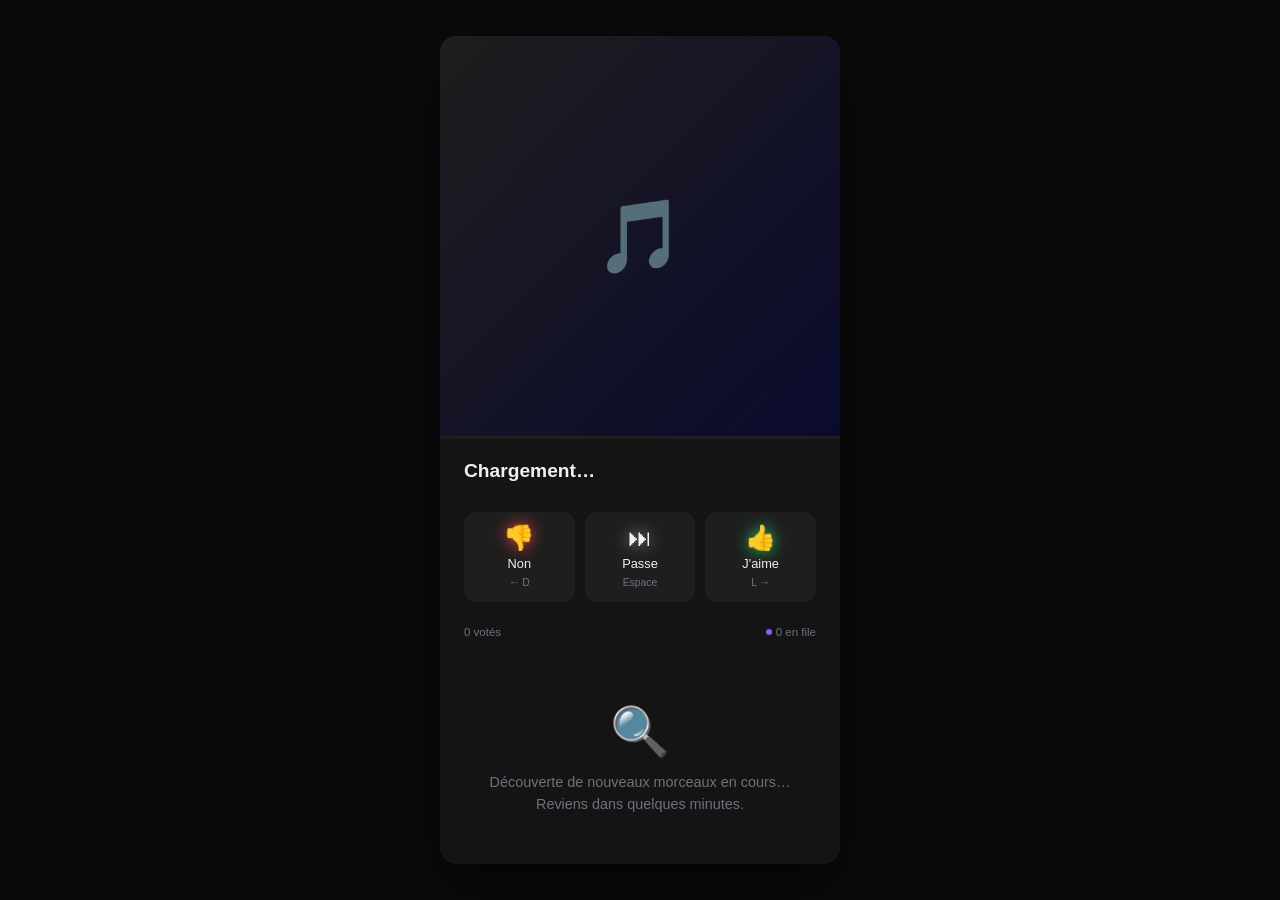
==== music_fp/templates/player.html @ 73f8df91 "feat(phase2): add preference model, discovery worker, and web player - store.py: add votes + candida" ====
<!DOCTYPE html>
<html lang="fr">
<head>
<meta charset="UTF-8">
<meta name="viewport" content="width=device-width, initial-scale=1">
<title>music-fp</title>
<style>
  *, *::before, *::after { box-sizing: border-box; margin: 0; padding: 0; }

  :root {
    --bg: #0a0a0a;
    --surface: #141414;
    --surface2: #1e1e1e;
    --text: #f0f0f0;
    --muted: #6b7280;
    --liked: #22c55e;
    --disliked: #ef4444;
    --skip: #9ca3af;
    --accent: #8b5cf6;
    --radius: 16px;
    --transition: 280ms cubic-bezier(.4,0,.2,1);
  }

  body {
    background: var(--bg);
    color: var(--text);
    font-family: -apple-system, BlinkMacSystemFont, "Segoe UI", Roboto, sans-serif;
    min-height: 100dvh;
    display: flex;
    align-items: center;
    justify-content: center;
    padding: 16px;
  }

  #card {
    width: 100%;
    max-width: 400px;
    background: var(--surface);
    border-radius: var(--radius);
    overflow: hidden;
    box-shadow: 0 24px 60px rgba(0,0,0,.6);
    transition: opacity var(--transition), transform var(--transition);
  }
  #card.fade-out { opacity: 0; transform: scale(.96); }

  /* Album art */
  #art-wrap {
    position: relative;
    aspect-ratio: 1;
    background: linear-gradient(135deg, var(--surface2), #0a0a2e);
    overflow: hidden;
  }
  #art {
    width: 100%; height: 100%;
    object-fit: cover;
    display: block;
    transition: opacity 400ms;
  }
  #art.hidden { opacity: 0; }
  #art-placeholder {
    position: absolute; inset: 0;
    display: flex; align-items: center; justify-content: center;
    font-size: 72px;
    user-select: none;
  }

  /* Progress bar (audio) */
  #progress-wrap {
    height: 3px;
    background: var(--surface2);
    cursor: pointer;
  }
  #progress-bar {
    height: 100%;
    width: 0%;
    background: var(--accent);
    transition: width .5s linear;
  }

  /* Track info */
  #info {
    padding: 20px 24px 4px;
  }
  #track-title {
    font-size: 1.2rem;
    font-weight: 600;
    line-height: 1.3;
    white-space: nowrap;
    overflow: hidden;
    text-overflow: ellipsis;
  }
  #track-artist {
    font-size: .9rem;
    color: var(--muted);
    margin-top: 4px;
    white-space: nowrap;
    overflow: hidden;
    text-overflow: ellipsis;
  }

  /* Buttons */
  #buttons {
    display: grid;
    grid-template-columns: 1fr 1fr 1fr;
    gap: 10px;
    padding: 20px 24px 24px;
  }
  .vote-btn {
    display: flex;
    flex-direction: column;
    align-items: center;
    gap: 6px;
    padding: 14px 8px;
    border: none;
    border-radius: 12px;
    background: var(--surface2);
    color: var(--text);
    font-size: .8rem;
    font-weight: 500;
    cursor: pointer;
    transition: background var(--transition), transform 120ms;
    -webkit-tap-highlight-color: transparent;
  }
  .vote-btn:hover { filter: brightness(1.2); }
  .vote-btn:active { transform: scale(.94); }

  #btn-liked  { --c: var(--liked); }
  #btn-dislike{ --c: var(--disliked); }
  #btn-skip   { --c: var(--skip); }

  .vote-btn .icon {
    font-size: 1.5rem;
    line-height: 1;
    filter: drop-shadow(0 0 8px var(--c, transparent));
  }
  .vote-btn .key {
    font-size: .65rem;
    color: var(--muted);
    font-weight: 400;
  }

  /* Footer stats */
  #footer {
    padding: 0 24px 18px;
    display: flex;
    justify-content: space-between;
    font-size: .72rem;
    color: var(--muted);
  }
  #footer span { display: flex; align-items: center; gap: 4px; }
  #dot-discovering {
    width: 6px; height: 6px; border-radius: 50%;
    background: var(--accent);
    animation: pulse 1.4s ease-in-out infinite;
    display: none;
  }
  #dot-discovering.active { display: inline-block; }
  @keyframes pulse {
    0%, 100% { opacity: .3; transform: scale(.8); }
    50% { opacity: 1; transform: scale(1.2); }
  }

  /* Empty state */
  #empty {
    display: none;
    flex-direction: column;
    align-items: center;
    padding: 48px 24px;
    gap: 12px;
    text-align: center;
  }
  #empty.visible { display: flex; }
  #empty .icon { font-size: 48px; }
  #empty p { color: var(--muted); font-size: .9rem; line-height: 1.5; }

  /* Hidden audio element */
  audio { display: none; }
</style>
</head>
<body>

<div id="card">
  <div id="art-wrap">
    <span id="art-placeholder">🎵</span>
    <img id="art" class="hidden" alt="" loading="lazy">
  </div>

  <div id="progress-wrap">
    <div id="progress-bar"></div>
  </div>

  <div id="info">
    <div id="track-title">Chargement…</div>
    <div id="track-artist"></div>
  </div>

  <div id="buttons">
    <button class="vote-btn" id="btn-dislike" data-vote="disliked">
      <span class="icon">👎</span>
      <span>Non</span>
      <span class="key">← D</span>
    </button>
    <button class="vote-btn" id="btn-skip" data-vote="skipped">
      <span class="icon">⏭</span>
      <span>Passe</span>
      <span class="key">Espace</span>
    </button>
    <button class="vote-btn" id="btn-liked" data-vote="liked">
      <span class="icon">👍</span>
      <span>J'aime</span>
      <span class="key">L →</span>
    </button>
  </div>

  <div id="footer">
    <span id="stat-votes">0 votés</span>
    <span>
      <span id="dot-discovering"></span>
      <span id="stat-queue">0 en file</span>
    </span>
  </div>

  <div id="empty">
    <span class="icon">🔍</span>
    <p>Découverte de nouveaux morceaux en cours…<br>Reviens dans quelques minutes.</p>
  </div>
</div>

<audio id="player" preload="auto"></audio>

<script>
const state = { current: null, voting: false, sessionVotes: 0 };

async function loadCurrent() {
  try {
    const r = await fetch('/api/current');
    if (!r.ok) { showEmpty(); return; }
    const data = await r.json();
    if (!data.track_id) { showEmpty(); return; }
    state.current = data;
    render(data);
  } catch { showEmpty(); }
}

async function vote(v) {
  if (!state.current || state.voting) return;
  state.voting = true;
  const trackId = state.current.track_id;

  // Animate out
  document.getElementById('card').classList.add('fade-out');

  try {
    const r = await fetch('/api/vote', {
      method: 'POST',
      headers: {'Content-Type': 'application/json'},
      body: JSON.stringify({ track_id: trackId, vote: v })
    });
    const data = await r.json();
    state.sessionVotes++;

    if (data.next) {
      state.current = data.next;
      render(data.next);
      updateStats(data.stats);
    } else {
      showEmpty();
    }
  } catch { showEmpty(); }

  document.getElementById('card').classList.remove('fade-out');
  state.voting = false;
}

function render(track) {
  document.getElementById('track-title').textContent = track.title || 'Titre inconnu';
  document.getElementById('track-artist').textContent = track.artist || '';

  const art = document.getElementById('art');
  const placeholder = document.getElementById('art-placeholder');
  if (track.thumbnail_url) {
    art.onload = () => { art.classList.remove('hidden'); placeholder.style.opacity = '0'; };
    art.onerror = () => { art.classList.add('hidden'); placeholder.style.opacity = '1'; };
    art.src = track.thumbnail_url;
  } else {
    art.classList.add('hidden');
    placeholder.style.opacity = '1';
    placeholder.textContent = artistEmoji(track.artist);
  }

  // Audio
  const player = document.getElementById('player');
  player.src = `/audio/${track.track_id}`;
  player.play().catch(() => {});  // autoplay may be blocked; OK

  document.getElementById('progress-bar').style.width = '0%';
  player.ontimeupdate = () => {
    if (player.duration) {
      const pct = (player.currentTime / player.duration) * 100;
      document.getElementById('progress-bar').style.width = pct + '%';
    }
  };

  document.getElementById('empty').classList.remove('visible');
  updateStats(track.stats);
}

function updateStats(stats) {
  if (!stats) return;
  const v = stats.total_votes || state.sessionVotes;
  document.getElementById('stat-votes').textContent = v + (v === 1 ? ' voté' : ' votés');
  document.getElementById('stat-queue').textContent = (stats.queue_size || 0) + ' en file';
  const dot = document.getElementById('dot-discovering');
  dot.classList.toggle('active', !!stats.discovering);
}

function showEmpty() {
  document.getElementById('empty').classList.add('visible');
  // Poll every 5s for new candidates
  setTimeout(loadCurrent, 5000);
}

function artistEmoji(artist) {
  const emojis = ['🎵', '🎸', '🎹', '🎷', '🥁', '🎺', '🎻', '🎤'];
  if (!artist) return '🎵';
  return emojis[artist.charCodeAt(0) % emojis.length];
}

// Progress bar click → seek
document.getElementById('progress-wrap').addEventListener('click', (e) => {
  const player = document.getElementById('player');
  if (!player.duration) return;
  const rect = e.currentTarget.getBoundingClientRect();
  player.currentTime = ((e.clientX - rect.left) / rect.width) * player.duration;
});

// Keyboard shortcuts
document.addEventListener('keydown', (e) => {
  if (e.target.tagName === 'INPUT') return;
  if (e.key === 'l' || e.key === 'L' || e.key === 'ArrowRight') vote('liked');
  if (e.key === 'd' || e.key === 'D' || e.key === 'ArrowLeft')  vote('disliked');
  if (e.key === ' ' || e.key === 'ArrowUp') { e.preventDefault(); vote('skipped'); }
});

// Button clicks
document.querySelectorAll('.vote-btn').forEach(btn => {
  btn.addEventListener('click', () => vote(btn.dataset.vote));
});

// Boot
loadCurrent();
</script>
</body>
</html>
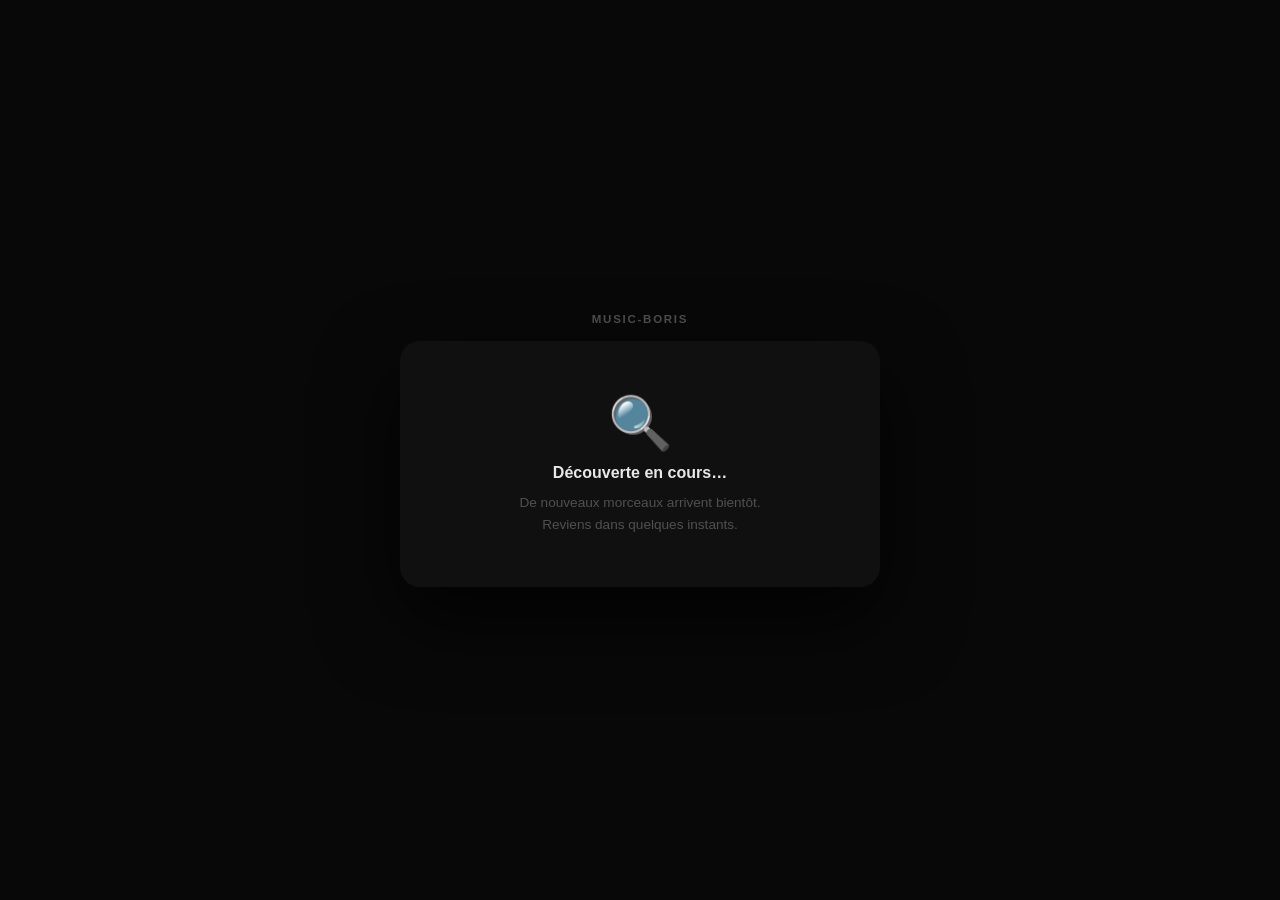
==== commit 97598222: "feat(player): YouTube IFrame player + metadata-only discovery - player.html: Replace local <audio> e" ====
--- a/music_fp/templates/player.html
+++ b/music_fp/templates/player.html
@@ -3,351 +3,420 @@
 <head>
 <meta charset="UTF-8">
 <meta name="viewport" content="width=device-width, initial-scale=1">
-<title>music-fp</title>
+<title>music-boris</title>
 <style>
   *, *::before, *::after { box-sizing: border-box; margin: 0; padding: 0; }
 
   :root {
-    --bg: #0a0a0a;
-    --surface: #141414;
-    --surface2: #1e1e1e;
-    --text: #f0f0f0;
-    --muted: #6b7280;
-    --liked: #22c55e;
+    --bg:       #080808;
+    --card:     #101010;
+    --surface:  #181818;
+    --text:     #e8e8e8;
+    --muted:    #505050;
+    --liked:    #22c55e;
     --disliked: #ef4444;
-    --skip: #9ca3af;
-    --accent: #8b5cf6;
-    --radius: 16px;
-    --transition: 280ms cubic-bezier(.4,0,.2,1);
+    --skip:     #6b7280;
+    --accent:   #a855f7;
+    --radius:   20px;
+    --dur:      260ms;
   }
 
   body {
     background: var(--bg);
     color: var(--text);
-    font-family: -apple-system, BlinkMacSystemFont, "Segoe UI", Roboto, sans-serif;
+    font-family: -apple-system, BlinkMacSystemFont, 'Segoe UI', Roboto, sans-serif;
     min-height: 100dvh;
+    display: flex;
+    flex-direction: column;
+    align-items: center;
+    justify-content: center;
+    padding: 16px;
+    gap: 16px;
+  }
+
+  /* ── Header ── */
+  #header {
+    font-size: .72rem;
+    font-weight: 600;
+    letter-spacing: .15em;
+    text-transform: uppercase;
+    color: var(--muted);
+    user-select: none;
+  }
+
+  /* ── Card ── */
+  #card {
+    width: 100%;
+    max-width: 480px;
+    background: var(--card);
+    border-radius: var(--radius);
+    overflow: hidden;
+    box-shadow: 0 32px 80px rgba(0,0,0,.75);
+    transition: opacity var(--dur) cubic-bezier(.4,0,.2,1),
+                transform var(--dur) cubic-bezier(.4,0,.2,1);
+  }
+  #card.out {
+    opacity: 0;
+    transform: scale(.96) translateY(10px);
+    pointer-events: none;
+  }
+
+  /* ── YouTube player box ── */
+  #player-box {
+    position: relative;
+    width: 100%;
+    aspect-ratio: 16 / 9;
+    background: #000;
+    overflow: hidden;
+  }
+  /* The iframe injected by YT API must fill the box */
+  #player-box > iframe {
+    position: absolute !important;
+    inset: 0 !important;
+    width: 100% !important;
+    height: 100% !important;
+    border: none !important;
+  }
+  #no-video {
+    position: absolute;
+    inset: 0;
     display: flex;
     align-items: center;
     justify-content: center;
-    padding: 16px;
-  }
-
-  #card {
-    width: 100%;
-    max-width: 400px;
-    background: var(--surface);
-    border-radius: var(--radius);
-    overflow: hidden;
-    box-shadow: 0 24px 60px rgba(0,0,0,.6);
-    transition: opacity var(--transition), transform var(--transition);
-  }
-  #card.fade-out { opacity: 0; transform: scale(.96); }
-
-  /* Album art */
-  #art-wrap {
-    position: relative;
-    aspect-ratio: 1;
-    background: linear-gradient(135deg, var(--surface2), #0a0a2e);
-    overflow: hidden;
-  }
-  #art {
-    width: 100%; height: 100%;
-    object-fit: cover;
-    display: block;
-    transition: opacity 400ms;
-  }
-  #art.hidden { opacity: 0; }
-  #art-placeholder {
-    position: absolute; inset: 0;
-    display: flex; align-items: center; justify-content: center;
     font-size: 72px;
-    user-select: none;
-  }
-
-  /* Progress bar (audio) */
-  #progress-wrap {
-    height: 3px;
-    background: var(--surface2);
-    cursor: pointer;
-  }
-  #progress-bar {
-    height: 100%;
-    width: 0%;
-    background: var(--accent);
-    transition: width .5s linear;
-  }
-
-  /* Track info */
-  #info {
-    padding: 20px 24px 4px;
-  }
-  #track-title {
-    font-size: 1.2rem;
+    background: linear-gradient(135deg, #111, #0a0a22);
+    transition: opacity 300ms;
+  }
+  #no-video.hidden { opacity: 0; pointer-events: none; }
+
+  /* ── Track info ── */
+  #track-meta {
+    padding: 20px 24px 8px;
+    min-height: 68px;
+  }
+  #artist {
+    font-size: .8rem;
     font-weight: 600;
-    line-height: 1.3;
+    color: var(--accent);
+    text-transform: uppercase;
+    letter-spacing: .06em;
     white-space: nowrap;
     overflow: hidden;
     text-overflow: ellipsis;
   }
-  #track-artist {
-    font-size: .9rem;
-    color: var(--muted);
+  #title {
+    font-size: 1.2rem;
+    font-weight: 700;
+    line-height: 1.3;
     margin-top: 4px;
     white-space: nowrap;
     overflow: hidden;
     text-overflow: ellipsis;
   }
 
-  /* Buttons */
+  /* ── Vote buttons ── */
   #buttons {
     display: grid;
     grid-template-columns: 1fr 1fr 1fr;
-    gap: 10px;
-    padding: 20px 24px 24px;
-  }
-  .vote-btn {
+    gap: 8px;
+    padding: 14px 16px 16px;
+  }
+  .btn {
     display: flex;
     flex-direction: column;
     align-items: center;
-    gap: 6px;
-    padding: 14px 8px;
+    gap: 5px;
+    padding: 14px 6px 11px;
     border: none;
-    border-radius: 12px;
-    background: var(--surface2);
+    border-radius: 14px;
+    background: var(--surface);
     color: var(--text);
-    font-size: .8rem;
-    font-weight: 500;
     cursor: pointer;
-    transition: background var(--transition), transform 120ms;
+    transition: filter 150ms, transform 100ms;
     -webkit-tap-highlight-color: transparent;
-  }
-  .vote-btn:hover { filter: brightness(1.2); }
-  .vote-btn:active { transform: scale(.94); }
-
-  #btn-liked  { --c: var(--liked); }
-  #btn-dislike{ --c: var(--disliked); }
-  #btn-skip   { --c: var(--skip); }
-
-  .vote-btn .icon {
-    font-size: 1.5rem;
-    line-height: 1;
-    filter: drop-shadow(0 0 8px var(--c, transparent));
-  }
-  .vote-btn .key {
-    font-size: .65rem;
+    outline: none;
+  }
+  .btn:hover { filter: brightness(1.3); }
+  .btn:active { transform: scale(.91); }
+  .btn .icon { font-size: 1.65rem; line-height: 1; }
+  .btn .label { font-size: .78rem; font-weight: 500; letter-spacing: .01em; }
+  .btn kbd {
+    font-size: .6rem;
     color: var(--muted);
-    font-weight: 400;
-  }
-
-  /* Footer stats */
+    font-family: inherit;
+    background: none;
+    border: none;
+    padding: 0;
+  }
+
+  #btn-dislike .icon { filter: drop-shadow(0 0 8px var(--disliked)); }
+  #btn-skip    .icon { filter: drop-shadow(0 0 8px var(--skip)); }
+  #btn-like    .icon { filter: drop-shadow(0 0 8px var(--liked)); }
+
+  /* ── Footer stats ── */
   #footer {
-    padding: 0 24px 18px;
+    padding: 2px 20px 16px;
     display: flex;
-    justify-content: space-between;
+    align-items: center;
+    gap: 10px;
     font-size: .72rem;
     color: var(--muted);
-  }
-  #footer span { display: flex; align-items: center; gap: 4px; }
-  #dot-discovering {
-    width: 6px; height: 6px; border-radius: 50%;
+    flex-wrap: wrap;
+  }
+  #footer .sep { flex: 1; }
+  .stat-liked    { color: #166534; }
+  .stat-disliked { color: #7f1d1d; }
+  #dot-disc {
+    display: inline-block;
+    width: 6px; height: 6px;
+    border-radius: 50%;
     background: var(--accent);
-    animation: pulse 1.4s ease-in-out infinite;
+    margin-right: 4px;
+    opacity: 0;
+    transition: opacity 300ms;
+    animation: pulse 1.5s ease-in-out infinite;
+  }
+  #dot-disc.active { opacity: 1; }
+  @keyframes pulse {
+    0%, 100% { transform: scale(.8); }
+    50% { transform: scale(1.4); }
+  }
+
+  /* ── Empty state ── */
+  #empty-state {
     display: none;
-  }
-  #dot-discovering.active { display: inline-block; }
-  @keyframes pulse {
-    0%, 100% { opacity: .3; transform: scale(.8); }
-    50% { opacity: 1; transform: scale(1.2); }
-  }
-
-  /* Empty state */
-  #empty {
-    display: none;
+    width: 100%;
+    max-width: 480px;
+    background: var(--card);
+    border-radius: var(--radius);
+    padding: 52px 24px;
+    text-align: center;
+    box-shadow: 0 32px 80px rgba(0,0,0,.75);
     flex-direction: column;
     align-items: center;
-    padding: 48px 24px;
-    gap: 12px;
-    text-align: center;
-  }
-  #empty.visible { display: flex; }
-  #empty .icon { font-size: 48px; }
-  #empty p { color: var(--muted); font-size: .9rem; line-height: 1.5; }
-
-  /* Hidden audio element */
-  audio { display: none; }
+    gap: 10px;
+  }
+  #empty-state .icon { font-size: 52px; }
+  #empty-state .main { font-size: 1rem; font-weight: 600; }
+  #empty-state .sub  { font-size: .85rem; color: var(--muted); line-height: 1.6; }
 </style>
 </head>
 <body>
 
+<div id="header">music-boris</div>
+
 <div id="card">
-  <div id="art-wrap">
-    <span id="art-placeholder">🎵</span>
-    <img id="art" class="hidden" alt="" loading="lazy">
+  <div id="player-box">
+    <div id="yt-player"></div>
+    <div id="no-video">🎵</div>
   </div>
 
-  <div id="progress-wrap">
-    <div id="progress-bar"></div>
+  <div id="track-meta">
+    <div id="artist"></div>
+    <div id="title">Chargement…</div>
   </div>
 
-  <div id="info">
-    <div id="track-title">Chargement…</div>
-    <div id="track-artist"></div>
-  </div>
-
   <div id="buttons">
-    <button class="vote-btn" id="btn-dislike" data-vote="disliked">
+    <button class="btn" id="btn-dislike" data-vote="disliked">
       <span class="icon">👎</span>
-      <span>Non</span>
-      <span class="key">← D</span>
+      <span class="label">Pas pour moi</span>
+      <kbd>D ←</kbd>
     </button>
-    <button class="vote-btn" id="btn-skip" data-vote="skipped">
+    <button class="btn" id="btn-skip" data-vote="skipped">
       <span class="icon">⏭</span>
-      <span>Passe</span>
-      <span class="key">Espace</span>
+      <span class="label">Passe</span>
+      <kbd>espace</kbd>
     </button>
-    <button class="vote-btn" id="btn-liked" data-vote="liked">
+    <button class="btn" id="btn-like" data-vote="liked">
       <span class="icon">👍</span>
-      <span>J'aime</span>
-      <span class="key">L →</span>
+      <span class="label">J'aime</span>
+      <kbd>L →</kbd>
     </button>
   </div>
 
   <div id="footer">
-    <span id="stat-votes">0 votés</span>
+    <span class="stat-liked">♥ <span id="n-liked">0</span></span>
+    <span class="stat-disliked">✗ <span id="n-disliked">0</span></span>
+    <span>⏭ <span id="n-skipped">0</span></span>
+    <span class="sep"></span>
     <span>
-      <span id="dot-discovering"></span>
-      <span id="stat-queue">0 en file</span>
+      <span id="dot-disc"></span><span id="n-queue">0</span> en file
     </span>
   </div>
-
-  <div id="empty">
-    <span class="icon">🔍</span>
-    <p>Découverte de nouveaux morceaux en cours…<br>Reviens dans quelques minutes.</p>
-  </div>
 </div>
 
-<audio id="player" preload="auto"></audio>
-
+<div id="empty-state">
+  <div class="icon">🔍</div>
+  <p class="main">Découverte en cours…</p>
+  <p class="sub">De nouveaux morceaux arrivent bientôt.<br>Reviens dans quelques instants.</p>
+</div>
+
+<!-- YouTube IFrame API -->
 <script>
-const state = { current: null, voting: false, sessionVotes: 0 };
-
+(function() {
+  const s = document.createElement('script');
+  s.src = 'https://www.youtube.com/iframe_api';
+  document.head.appendChild(s);
+})();
+</script>
+
+<script>
+// ── State ───────────────────────────────────────────────────────────────────
+const S = {
+  current:   null,   // current track object from API
+  voting:    false,  // lock to prevent double votes
+  ytPlayer:  null,   // YT.Player instance
+  ytReady:   false,  // player API ready
+};
+
+// ── YouTube IFrame API ───────────────────────────────────────────────────────
+window.onYouTubeIframeAPIReady = function() {
+  S.ytPlayer = new YT.Player('yt-player', {
+    height: '315',
+    width:  '560',
+    playerVars: {
+      autoplay:       1,
+      rel:            0,
+      modestbranding: 1,
+      playsinline:    1,
+      fs:             1,
+      iv_load_policy: 3,
+    },
+    events: {
+      onReady(e) {
+        S.ytReady = true;
+        // If a track was loaded before the player was ready, play it now
+        if (S.current?.video_id) {
+          e.target.loadVideoById(S.current.video_id);
+          document.getElementById('no-video').classList.add('hidden');
+        }
+      },
+    },
+  });
+};
+
+function ytLoad(videoId) {
+  if (!videoId) return;
+  document.getElementById('no-video').classList.add('hidden');
+  if (S.ytReady && S.ytPlayer) {
+    S.ytPlayer.loadVideoById(videoId);
+  }
+  // else: onReady will call loadVideoById when it fires
+}
+
+// ── API helpers ──────────────────────────────────────────────────────────────
+async function fetchCurrent() {
+  const r = await fetch('/api/current');
+  if (!r.ok) return null;
+  const d = await r.json();
+  return d.track_id ? d : null;
+}
+
+async function sendVote(trackId, vote) {
+  const r = await fetch('/api/vote', {
+    method:  'POST',
+    headers: { 'Content-Type': 'application/json' },
+    body:    JSON.stringify({ track_id: trackId, vote }),
+  });
+  return r.json();
+}
+
+// ── Rendering ────────────────────────────────────────────────────────────────
+function renderTrack(track) {
+  document.getElementById('artist').textContent = track.artist || '';
+  document.getElementById('title').textContent  = track.title  || 'Titre inconnu';
+
+  if (track.video_id) {
+    ytLoad(track.video_id);
+  } else {
+    document.getElementById('no-video').classList.remove('hidden');
+  }
+
+  if (track.stats) updateStats(track.stats);
+}
+
+function updateStats(stats) {
+  document.getElementById('n-liked').textContent    = stats.liked    ?? 0;
+  document.getElementById('n-disliked').textContent = stats.disliked ?? 0;
+  document.getElementById('n-skipped').textContent  = stats.skipped  ?? 0;
+  document.getElementById('n-queue').textContent    = stats.queue_size ?? 0;
+  document.getElementById('dot-disc').classList.toggle('active', !!stats.discovering);
+}
+
+function showCard() {
+  document.getElementById('card').style.display       = '';
+  document.getElementById('empty-state').style.display = 'none';
+}
+
+function showEmpty() {
+  document.getElementById('card').style.display       = 'none';
+  document.getElementById('empty-state').style.display = 'flex';
+  setTimeout(loadCurrent, 5000);
+}
+
+// ── Load first track ─────────────────────────────────────────────────────────
 async function loadCurrent() {
   try {
-    const r = await fetch('/api/current');
-    if (!r.ok) { showEmpty(); return; }
-    const data = await r.json();
-    if (!data.track_id) { showEmpty(); return; }
-    state.current = data;
-    render(data);
-  } catch { showEmpty(); }
-}
-
-async function vote(v) {
-  if (!state.current || state.voting) return;
-  state.voting = true;
-  const trackId = state.current.track_id;
-
-  // Animate out
-  document.getElementById('card').classList.add('fade-out');
-
-  try {
-    const r = await fetch('/api/vote', {
-      method: 'POST',
-      headers: {'Content-Type': 'application/json'},
-      body: JSON.stringify({ track_id: trackId, vote: v })
-    });
-    const data = await r.json();
-    state.sessionVotes++;
-
-    if (data.next) {
-      state.current = data.next;
-      render(data.next);
-      updateStats(data.stats);
+    const data = await fetchCurrent();
+    if (data) {
+      S.current = data;
+      renderTrack(data);
+      showCard();
     } else {
       showEmpty();
     }
-  } catch { showEmpty(); }
-
-  document.getElementById('card').classList.remove('fade-out');
-  state.voting = false;
-}
-
-function render(track) {
-  document.getElementById('track-title').textContent = track.title || 'Titre inconnu';
-  document.getElementById('track-artist').textContent = track.artist || '';
-
-  const art = document.getElementById('art');
-  const placeholder = document.getElementById('art-placeholder');
-  if (track.thumbnail_url) {
-    art.onload = () => { art.classList.remove('hidden'); placeholder.style.opacity = '0'; };
-    art.onerror = () => { art.classList.add('hidden'); placeholder.style.opacity = '1'; };
-    art.src = track.thumbnail_url;
+  } catch {
+    showEmpty();
+  }
+}
+
+// ── Vote ─────────────────────────────────────────────────────────────────────
+async function vote(v) {
+  if (!S.current || S.voting) return;
+  S.voting = true;
+
+  const card = document.getElementById('card');
+
+  // Animate out + fire API call in parallel
+  card.classList.add('out');
+  const voteP = sendVote(S.current.track_id, v).catch(() => ({}));
+
+  // Wait for CSS transition
+  await new Promise(res => setTimeout(res, 240));
+
+  let data = {};
+  try { data = await voteP; } catch {}
+
+  if (data.next) {
+    S.current = data.next;
+    renderTrack(data.next);
+    if (data.stats) updateStats(data.stats);
+    // Brief pause before fade-in so DOM updates are painted
+    await new Promise(res => setTimeout(res, 16));
+    card.classList.remove('out');
+    showCard();
   } else {
-    art.classList.add('hidden');
-    placeholder.style.opacity = '1';
-    placeholder.textContent = artistEmoji(track.artist);
-  }
-
-  // Audio
-  const player = document.getElementById('player');
-  player.src = `/audio/${track.track_id}`;
-  player.play().catch(() => {});  // autoplay may be blocked; OK
-
-  document.getElementById('progress-bar').style.width = '0%';
-  player.ontimeupdate = () => {
-    if (player.duration) {
-      const pct = (player.currentTime / player.duration) * 100;
-      document.getElementById('progress-bar').style.width = pct + '%';
-    }
-  };
-
-  document.getElementById('empty').classList.remove('visible');
-  updateStats(track.stats);
-}
-
-function updateStats(stats) {
-  if (!stats) return;
-  const v = stats.total_votes || state.sessionVotes;
-  document.getElementById('stat-votes').textContent = v + (v === 1 ? ' voté' : ' votés');
-  document.getElementById('stat-queue').textContent = (stats.queue_size || 0) + ' en file';
-  const dot = document.getElementById('dot-discovering');
-  dot.classList.toggle('active', !!stats.discovering);
-}
-
-function showEmpty() {
-  document.getElementById('empty').classList.add('visible');
-  // Poll every 5s for new candidates
-  setTimeout(loadCurrent, 5000);
-}
-
-function artistEmoji(artist) {
-  const emojis = ['🎵', '🎸', '🎹', '🎷', '🥁', '🎺', '🎻', '🎤'];
-  if (!artist) return '🎵';
-  return emojis[artist.charCodeAt(0) % emojis.length];
-}
-
-// Progress bar click → seek
-document.getElementById('progress-wrap').addEventListener('click', (e) => {
-  const player = document.getElementById('player');
-  if (!player.duration) return;
-  const rect = e.currentTarget.getBoundingClientRect();
-  player.currentTime = ((e.clientX - rect.left) / rect.width) * player.duration;
-});
-
-// Keyboard shortcuts
-document.addEventListener('keydown', (e) => {
-  if (e.target.tagName === 'INPUT') return;
+    card.classList.remove('out');
+    if (data.stats) updateStats(data.stats);
+    showEmpty();
+  }
+
+  S.voting = false;
+}
+
+// ── Keyboard shortcuts ───────────────────────────────────────────────────────
+document.addEventListener('keydown', e => {
+  if (e.target.tagName === 'INPUT' || e.target.tagName === 'TEXTAREA') return;
   if (e.key === 'l' || e.key === 'L' || e.key === 'ArrowRight') vote('liked');
   if (e.key === 'd' || e.key === 'D' || e.key === 'ArrowLeft')  vote('disliked');
   if (e.key === ' ' || e.key === 'ArrowUp') { e.preventDefault(); vote('skipped'); }
 });
 
-// Button clicks
-document.querySelectorAll('.vote-btn').forEach(btn => {
+document.querySelectorAll('.btn').forEach(btn => {
   btn.addEventListener('click', () => vote(btn.dataset.vote));
 });
 
-// Boot
+// ── Boot ─────────────────────────────────────────────────────────────────────
 loadCurrent();
 </script>
 </body>
